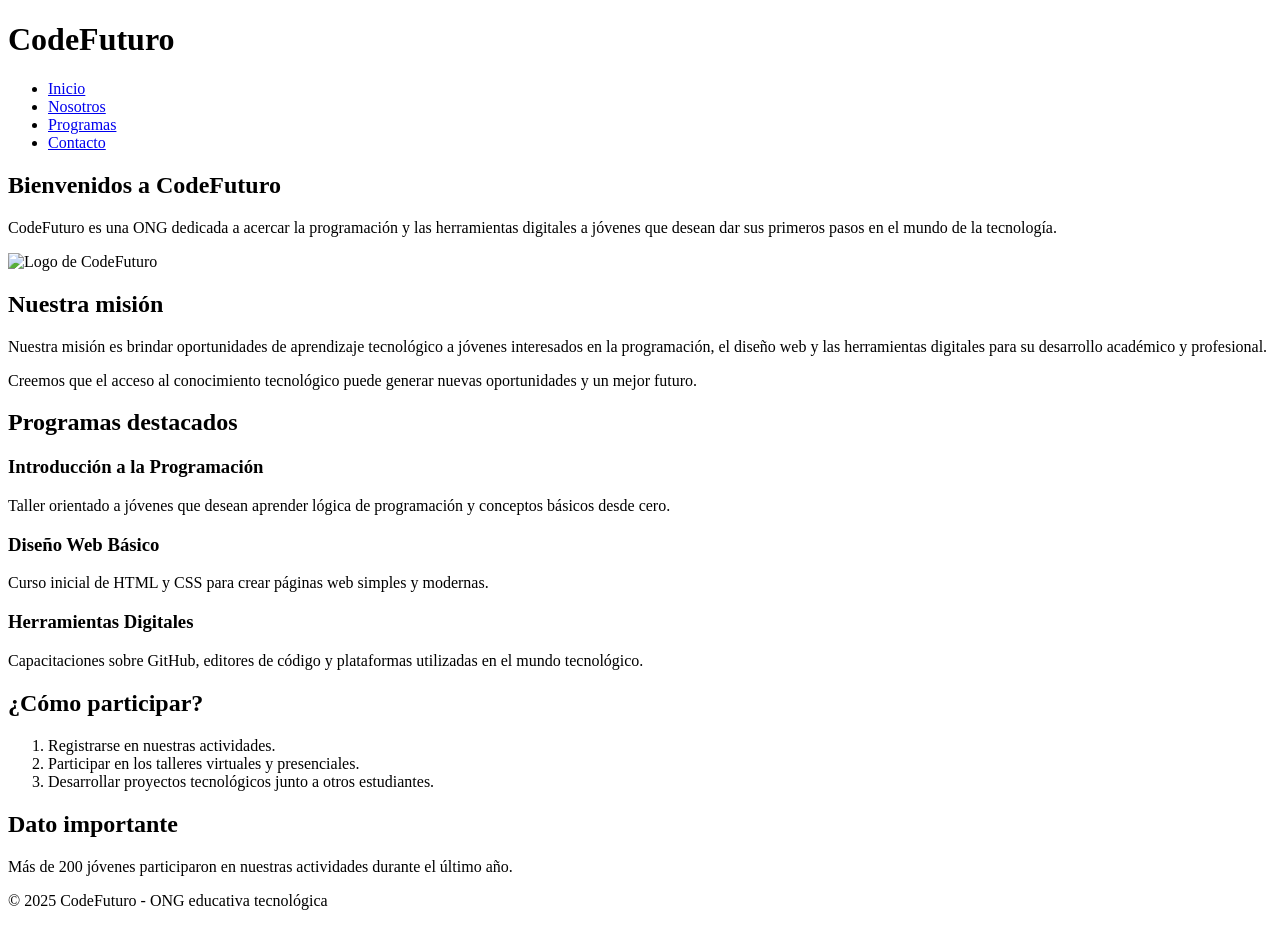
==== index.html @ 3fcbb4fc "Add files via upload" ====
<!DOCTYPE html>
<html lang="es">
<head>
    <meta charset="UTF-8">
    <meta name="viewport" content="width=device-width, initial-scale=1.0">
    <title>CodeFuturo - Inicio</title>
</head>

<body>

    <header>
        <h1>CodeFuturo</h1>

        <nav>
            <ul>
                <li><a href="index.html">Inicio</a></li>
                <li><a href="nosotros.html">Nosotros</a></li>
                <li><a href="programas.html">Programas</a></li>
                <li><a href="contacto.html">Contacto</a></li>
            </ul>
        </nav>
    </header>

    <main>

        <section>
            <h2>Bienvenidos a CodeFuturo</h2>

            <p>
                CodeFuturo es una ONG dedicada a acercar la programación y las
                herramientas digitales a jóvenes que desean dar sus primeros
                pasos en el mundo de la tecnología.
            </p>

            <img
                  src="imagenes/bfea1df4-7f73-4b8d-b874-eeac36fb35c4.jpg"
                  alt="Logo de CodeFuturo">
        </section>

        <section>
            <h2>Nuestra misión</h2>

            <p>
                Nuestra misión es brindar oportunidades de aprendizaje tecnológico
                a jóvenes interesados en la programación, el diseño web y las
                herramientas digitales para su desarrollo académico y profesional.
            </p>

            <p>
                Creemos que el acceso al conocimiento tecnológico puede generar
                nuevas oportunidades y un mejor futuro.
            </p>
        </section>

        <section>
            <h2>Programas destacados</h2>

            <article>
                <h3>Introducción a la Programación</h3>

                <p>
                    Taller orientado a jóvenes que desean aprender lógica de
                    programación y conceptos básicos desde cero.
                </p>
            </article>

            <article>
                <h3>Diseño Web Básico</h3>

                <p>
                    Curso inicial de HTML y CSS para crear páginas web simples
                    y modernas.
                </p>
            </article>

            <article>
                <h3>Herramientas Digitales</h3>

                <p>
                    Capacitaciones sobre GitHub, editores de código y plataformas
                    utilizadas en el mundo tecnológico.
                </p>
            </article>
        </section>

        <section>
            <h2>¿Cómo participar?</h2>

            <ol>
                <li>Registrarse en nuestras actividades.</li>
                <li>Participar en los talleres virtuales y presenciales.</li>
                <li>Desarrollar proyectos tecnológicos junto a otros estudiantes.</li>
            </ol>
        </section>

        <aside>
            <h2>Dato importante</h2>

            <p>
                Más de 200 jóvenes participaron en nuestras actividades
                durante el último año.
            </p>
        </aside>

    </main>

    <footer>
        <p>© 2025 CodeFuturo - ONG educativa tecnológica</p>
    </footer>

</body>
</html>
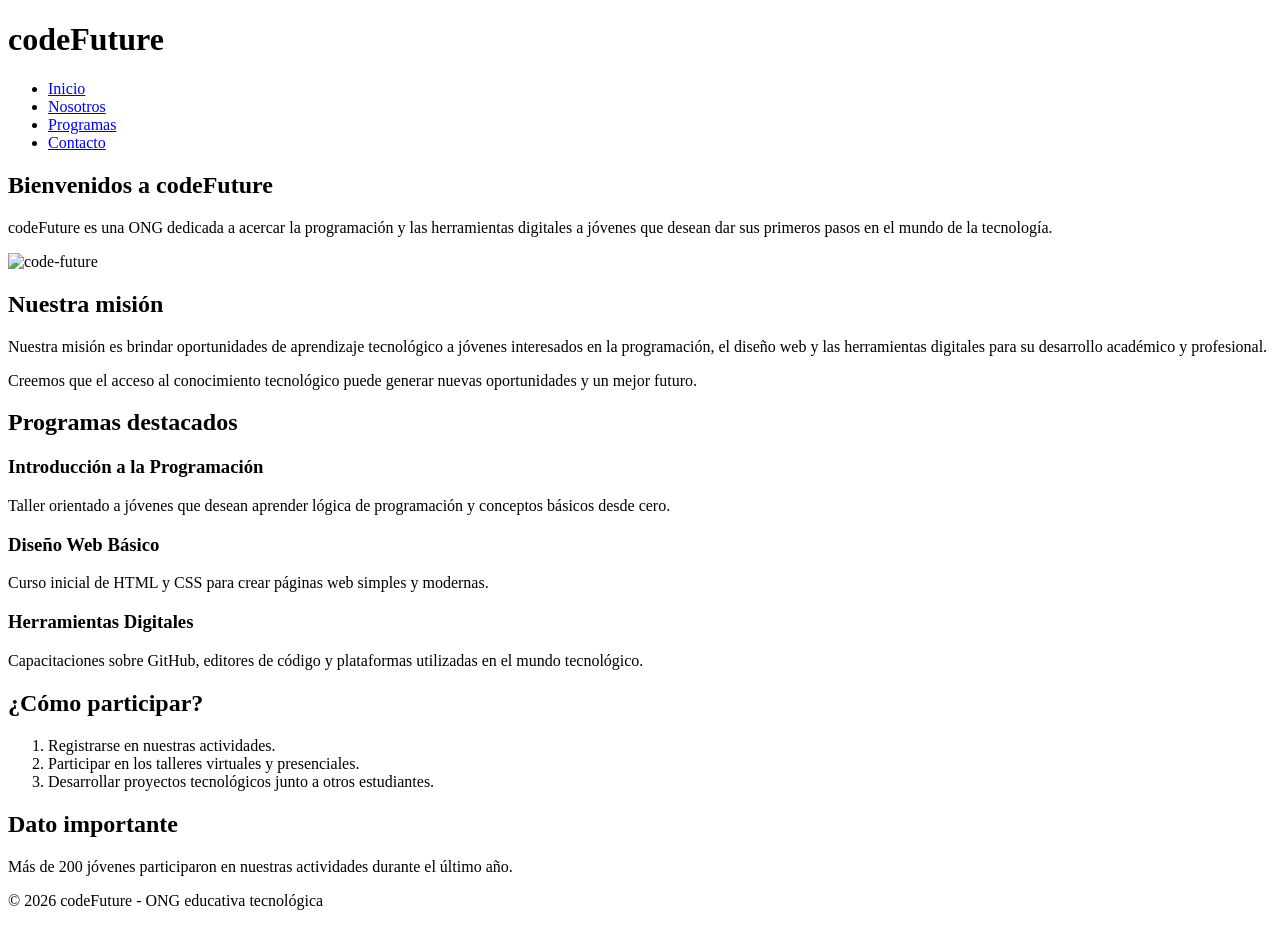
==== commit dffdd94c: "Update index.html Corregi el nombre del título ya que  estaba mal escrito y no coincidía con el nomb" ====
--- a/index.html
+++ b/index.html
@@ -3,13 +3,14 @@
 <head>
     <meta charset="UTF-8">
     <meta name="viewport" content="width=device-width, initial-scale=1.0">
-    <title>CodeFuturo - Inicio</title>
+    <title>codeFuture - Inicio</title>
+    <link rel='stylesheet' href="CSS/estilos.css">
 </head>
 
 <body>
 
     <header>
-        <h1>CodeFuturo</h1>
+        <h1>codeFuture</h1>
 
         <nav>
             <ul>
@@ -24,17 +25,17 @@
     <main>
 
         <section>
-            <h2>Bienvenidos a CodeFuturo</h2>
+            <h2>Bienvenidos a codeFuture</h2>
 
             <p>
-                CodeFuturo es una ONG dedicada a acercar la programación y las
+                codeFuture es una ONG dedicada a acercar la programación y las
                 herramientas digitales a jóvenes que desean dar sus primeros
                 pasos en el mundo de la tecnología.
             </p>
 
             <img
-                  src="imagenes/bfea1df4-7f73-4b8d-b874-eeac36fb35c4.jpg"
-                  alt="Logo de CodeFuturo">
+                     src="imagenes/IMG/code-future.jpg"
+                     alt="code-future">
         </section>
 
         <section>
@@ -105,8 +106,14 @@
     </main>
 
     <footer>
-        <p>© 2025 CodeFuturo - ONG educativa tecnológica</p>
+        <p>© 2026 codeFuture - ONG educativa tecnológica</p>
     </footer>
 
 </body>
-</html>+</html>
+
+
+
+
+
+
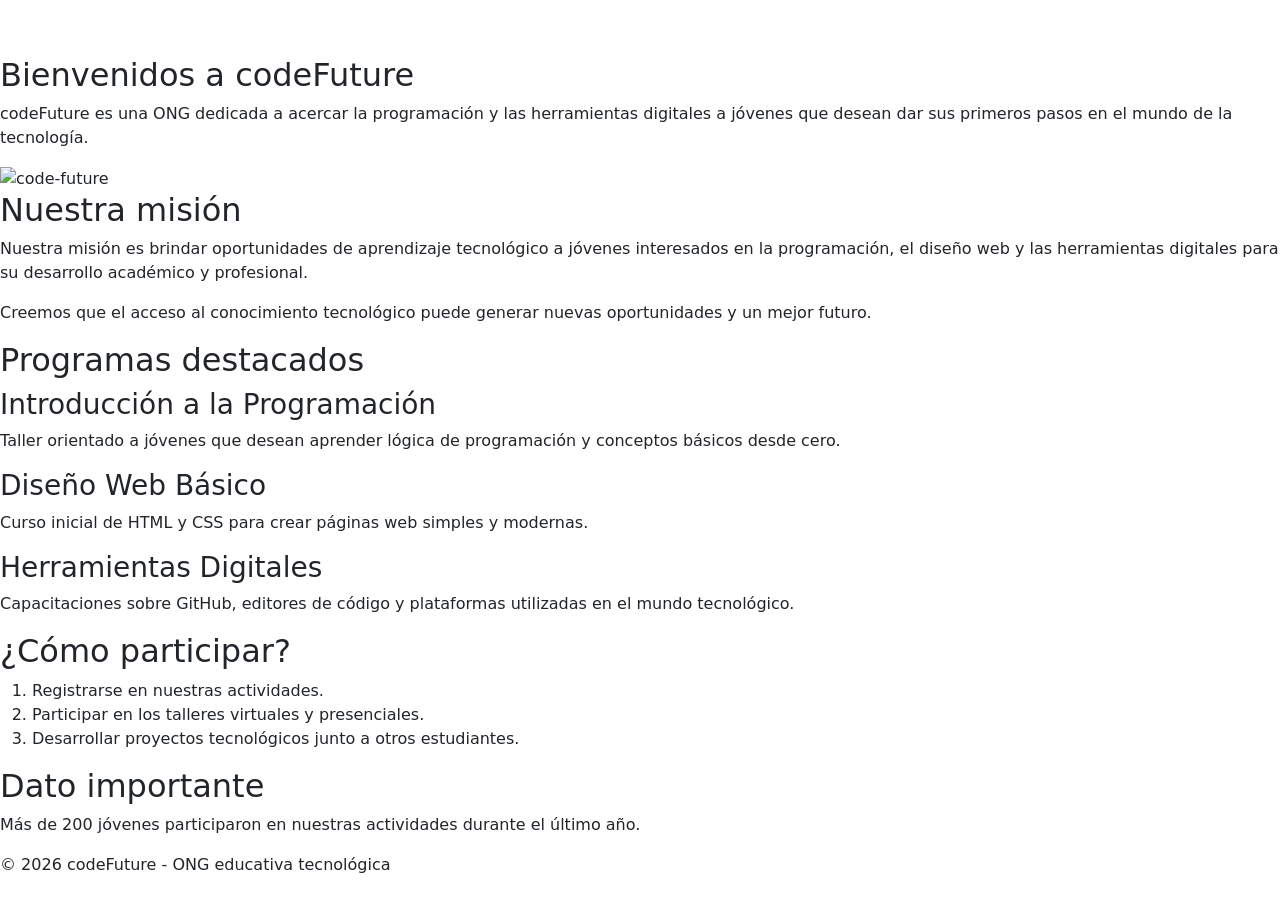
==== commit c1567d2f: "Update index.html agrego navbar de Bootstrap con botón hamburguesa en index.html" ====
--- a/index.html
+++ b/index.html
@@ -4,22 +4,34 @@
     <meta charset="UTF-8">
     <meta name="viewport" content="width=device-width, initial-scale=1.0">
     <title>codeFuture - Inicio</title>
+
+    <!-- Bootstrap CSS — va antes del CSS propio -->
+    <link href="https://cdn.jsdelivr.net/npm/bootstrap@5.3.3/dist/css/bootstrap.min.css" rel="stylesheet">
+
     <link rel='stylesheet' href="CSS/estilos.css">
 </head>
 
 <body>
 
-    <header>
-        <h1>codeFuture</h1>
+    <header class="navbar navbar-expand-lg navbar-dark">
+        <div class="container">
 
-        <nav>
-            <ul>
-                <li><a href="index.html">Inicio</a></li>
-                <li><a href="nosotros.html">Nosotros</a></li>
-                <li><a href="programas.html">Programas</a></li>
-                <li><a href="contacto.html">Contacto</a></li>
-            </ul>
-        </nav>
+            <a class="navbar-brand" href="index.html">codeFuture</a>
+
+            <button class="navbar-toggler" type="button" data-bs-toggle="collapse" data-bs-target="#menuPrincipal" aria-controls="menuPrincipal" aria-expanded="false" aria-label="Abrir menú">
+                <span class="navbar-toggler-icon"></span>
+            </button>
+
+            <div class="collapse navbar-collapse" id="menuPrincipal">
+                <ul class="navbar-nav ms-auto">
+                    <li class="nav-item"><a class="nav-link" href="index.html">Inicio</a></li>
+                    <li class="nav-item"><a class="nav-link" href="nosotros.html">Nosotros</a></li>
+                    <li class="nav-item"><a class="nav-link" href="programas.html">Programas</a></li>
+                    <li class="nav-item"><a class="nav-link" href="contacto.html">Contacto</a></li>
+                </ul>
+            </div>
+
+        </div>
     </header>
 
     <main>
@@ -109,11 +121,9 @@
         <p>© 2026 codeFuture - ONG educativa tecnológica</p>
     </footer>
 
+    <!-- Bootstrap JS — va antes de cerrar el body -->
+    <script src="https://cdn.jsdelivr.net/npm/bootstrap@5.3.3/dist/js/bootstrap.bundle.min.js"></script>
+
 </body>
 </html>
-
-
-
-
-
-
+             
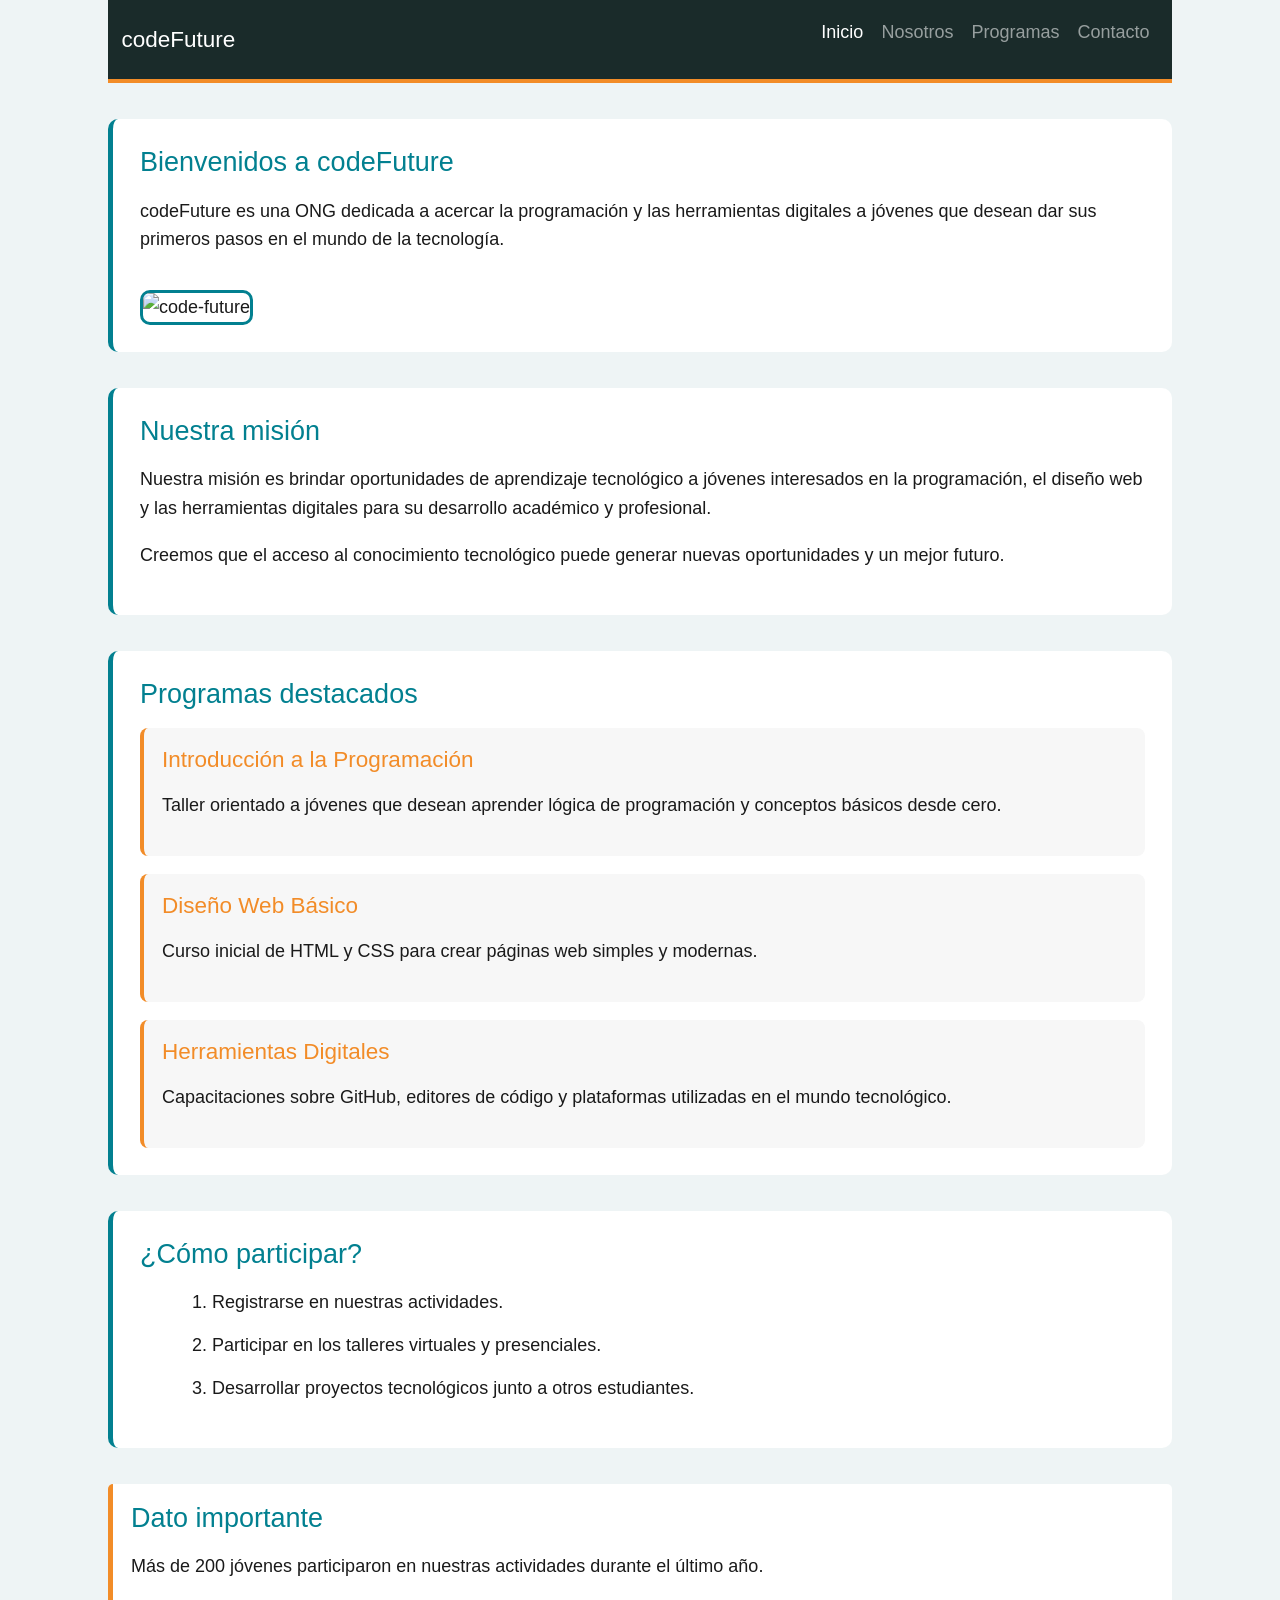
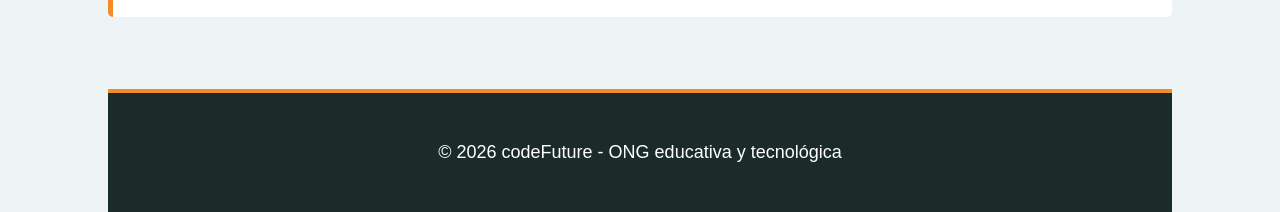
==== commit 0a49e1ff: "Update index.html feat: agrego navbar de Bootstrap con botón hamburguesa y corrijo footer en index.h" ====
--- a/index.html
+++ b/index.html
@@ -24,7 +24,7 @@
 
             <div class="collapse navbar-collapse" id="menuPrincipal">
                 <ul class="navbar-nav ms-auto">
-                    <li class="nav-item"><a class="nav-link" href="index.html">Inicio</a></li>
+                    <li class="nav-item"><a class="nav-link active" aria-current="page" href="index.html">Inicio</a></li>
                     <li class="nav-item"><a class="nav-link" href="nosotros.html">Nosotros</a></li>
                     <li class="nav-item"><a class="nav-link" href="programas.html">Programas</a></li>
                     <li class="nav-item"><a class="nav-link" href="contacto.html">Contacto</a></li>
@@ -45,9 +45,7 @@
                 pasos en el mundo de la tecnología.
             </p>
 
-            <img
-                     src="imagenes/IMG/code-future.jpg"
-                     alt="code-future">
+            <img src="imagenes/IMG/code-future.jpg" alt="code-future">
         </section>
 
         <section>
@@ -118,7 +116,7 @@
     </main>
 
     <footer>
-        <p>© 2026 codeFuture - ONG educativa tecnológica</p>
+        <p>© 2026 codeFuture - ONG educativa y tecnológica</p>
     </footer>
 
     <!-- Bootstrap JS — va antes de cerrar el body -->
--- a/CSS/estilos.css
+++ b/CSS/estilos.css
@@ -0,0 +1,157 @@
+/*Variable de la paleta de colores*/
+:root{
+    --color-primario: #1A2B2A;
+    --color-acento: #028090;
+    --color-naranja: #F28C28;
+    --color-texto: #1A1A1A;
+    --color-fondo: #EEF4F5;
+    --color-texto-claro: #ffffff;
+    --fuente-principal: "Inter", sans-serif;
+}
+
+/*RESET BÁSICO*/
+*{
+    box-sizing: border-box;
+    margin: 0;
+    padding: 0;
+}
+
+/*ESTILOS GLOBALES*/
+html{
+    font-size: 18px;
+}
+
+body{
+    font-family: var(--fuente-principal);
+    font-size: 1rem;
+    line-height: 1.6;
+    color: var(--color-texto);
+    background-color: var(--color-fondo);
+    max-width: 1100px;
+    margin: 0 auto;
+    padding: 0 1rem;
+}
+
+/*TIPOGRAFÍA*/
+h1{
+    font-size: 2rem;
+    color: var(--color-texto-claro);
+}
+
+h2{
+    font-size: 1.5rem;
+    color: var(--color-acento);
+    margin-bottom: 1rem;
+}
+
+h3{
+    font-size: 1.25rem;
+    color: var(--color-naranja);
+    margin-bottom: 0.5rem;
+}
+
+p{
+    margin-top: 1rem;
+}
+
+/*HEADER*/
+header{
+    background-color: var(--color-primario);
+    padding: 1rem 1.5rem;
+    border-bottom: 4px solid var(--color-naranja);
+}
+
+/*MENU NAVEGACIÓN*/
+nav{
+    margin-top: 0.5rem;
+}
+
+nav ul{
+    list-style: none;
+    display: flex;
+    gap: 1.5rem;
+}
+
+nav a{
+    color: var(--color-acento);
+    text-decoration: none;
+    font-weight: 600;
+    transition: 0.3s;
+}
+
+nav a:hover{
+    color: var(--color-naranja);
+    text-decoration: underline;
+}
+
+/*MAIN Y SECCIONES*/
+main{
+    padding: 2rem 0;
+}
+
+section{
+    background-color: white;
+    margin-bottom: 2rem;
+    padding: 1.5rem;
+    border-radius: 10px;
+    border-left: 5px solid var(--color-acento);
+}
+
+/*ARTICULOS*/
+article{
+    background-color: #f7f7f7;
+    padding: 1rem;
+    margin-top: 1rem;
+    border-radius: 8px;
+    border-left: 4px solid var(--color-naranja);
+}
+
+/*LISTAS*/
+ol{
+    margin-left: 2rem;
+    margin-top: 1rem;
+}
+
+li{
+    margin-bottom: 0.8rem;
+}
+
+/*ASIDE*/
+aside{
+    background-color: white;
+    padding: 1rem;
+    border-left: 5px solid var(--color-naranja);
+    margin-top: 2rem;
+    border-radius: 5px;
+}
+
+/*IMAGENES*/
+img{
+    width: 100%;
+    max-width: 700px;
+    margin-top: 1rem;
+    border-radius: 10px;
+    border: 3px solid var(--color-acento);
+}
+
+/*FOOTER*/
+footer{
+    background-color: var(--color-primario);
+    color: var(--color-texto-claro);
+    padding: 1.5rem;
+    margin-top: 2rem;
+    text-align: center;
+    border-top: 4px solid var(--color-naranja);
+}
+
+/*Flexbox*/
+.flex-cards-wrapper {
+  display: flex;
+  flex-wrap: wrap;
+  gap: 20px;
+  justify-content: center;
+}
+.flex-card {
+  display: flex;
+  padding: 20px;
+}
